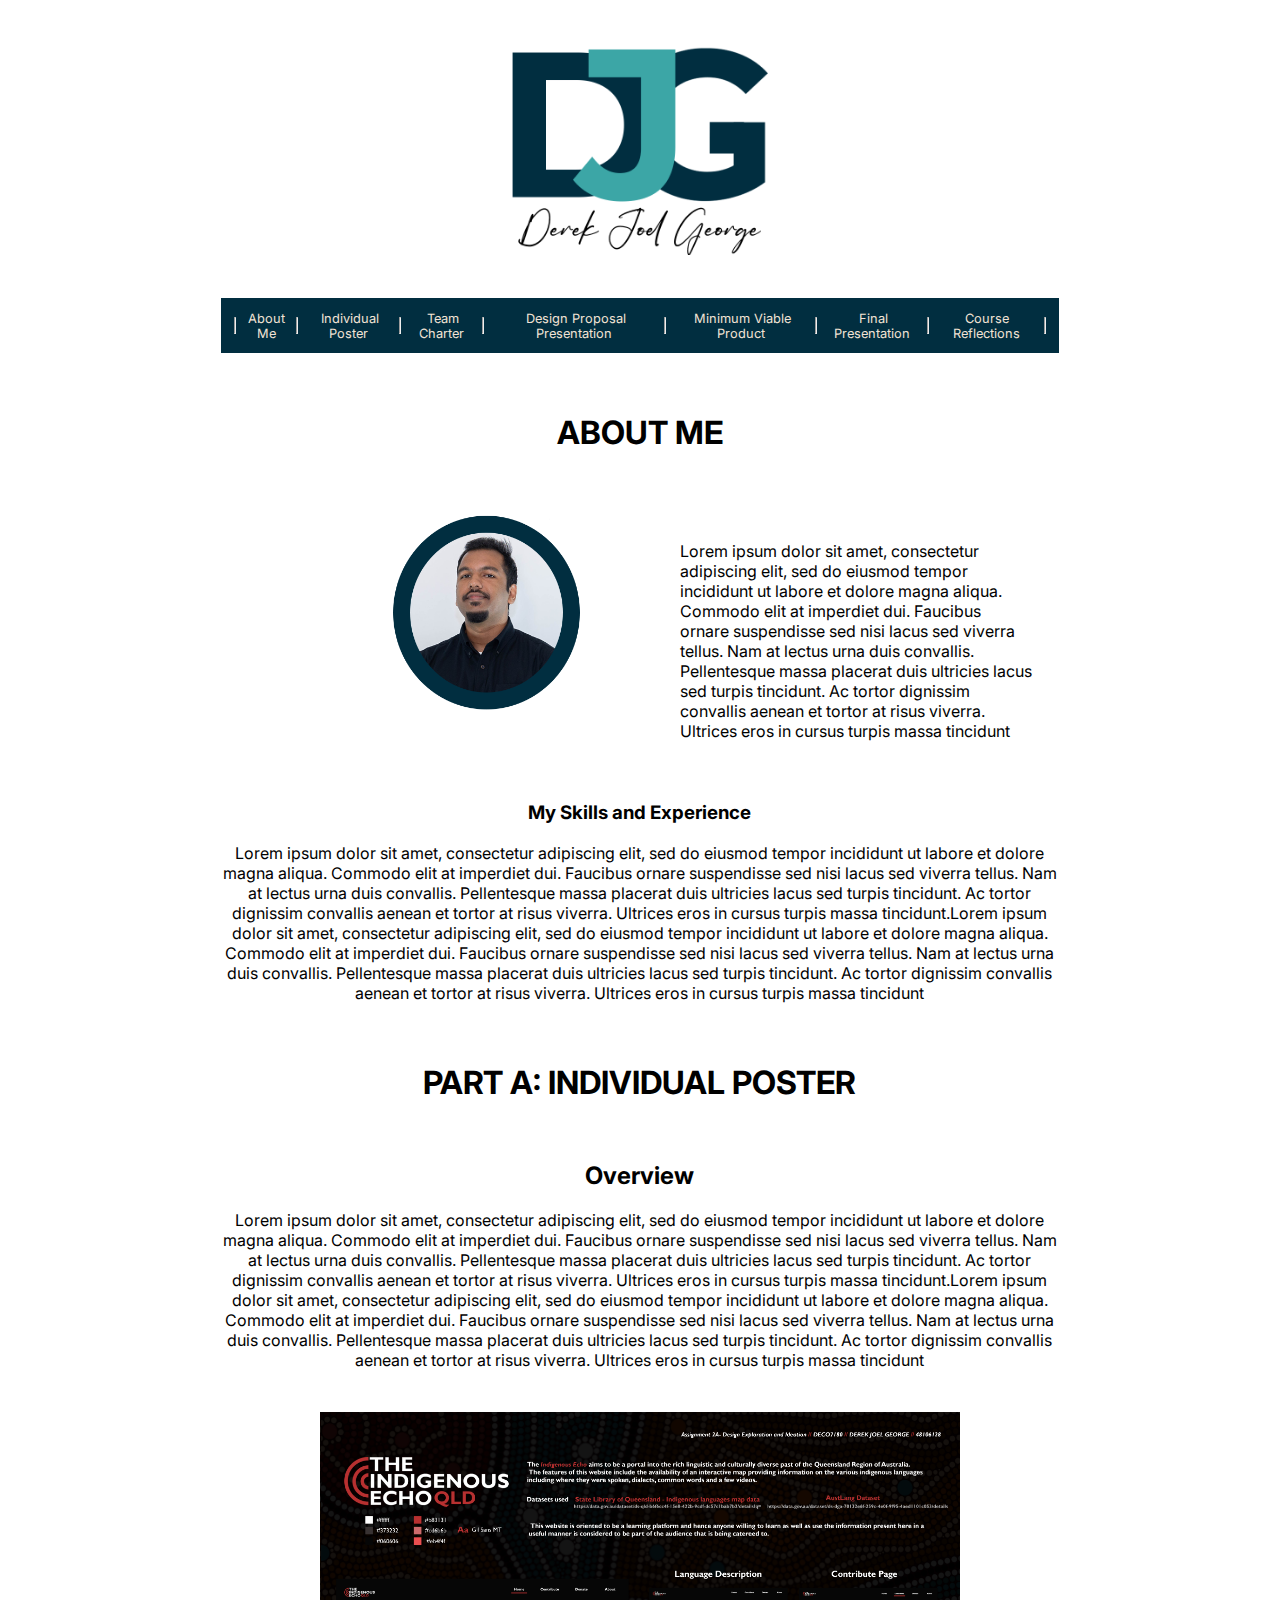
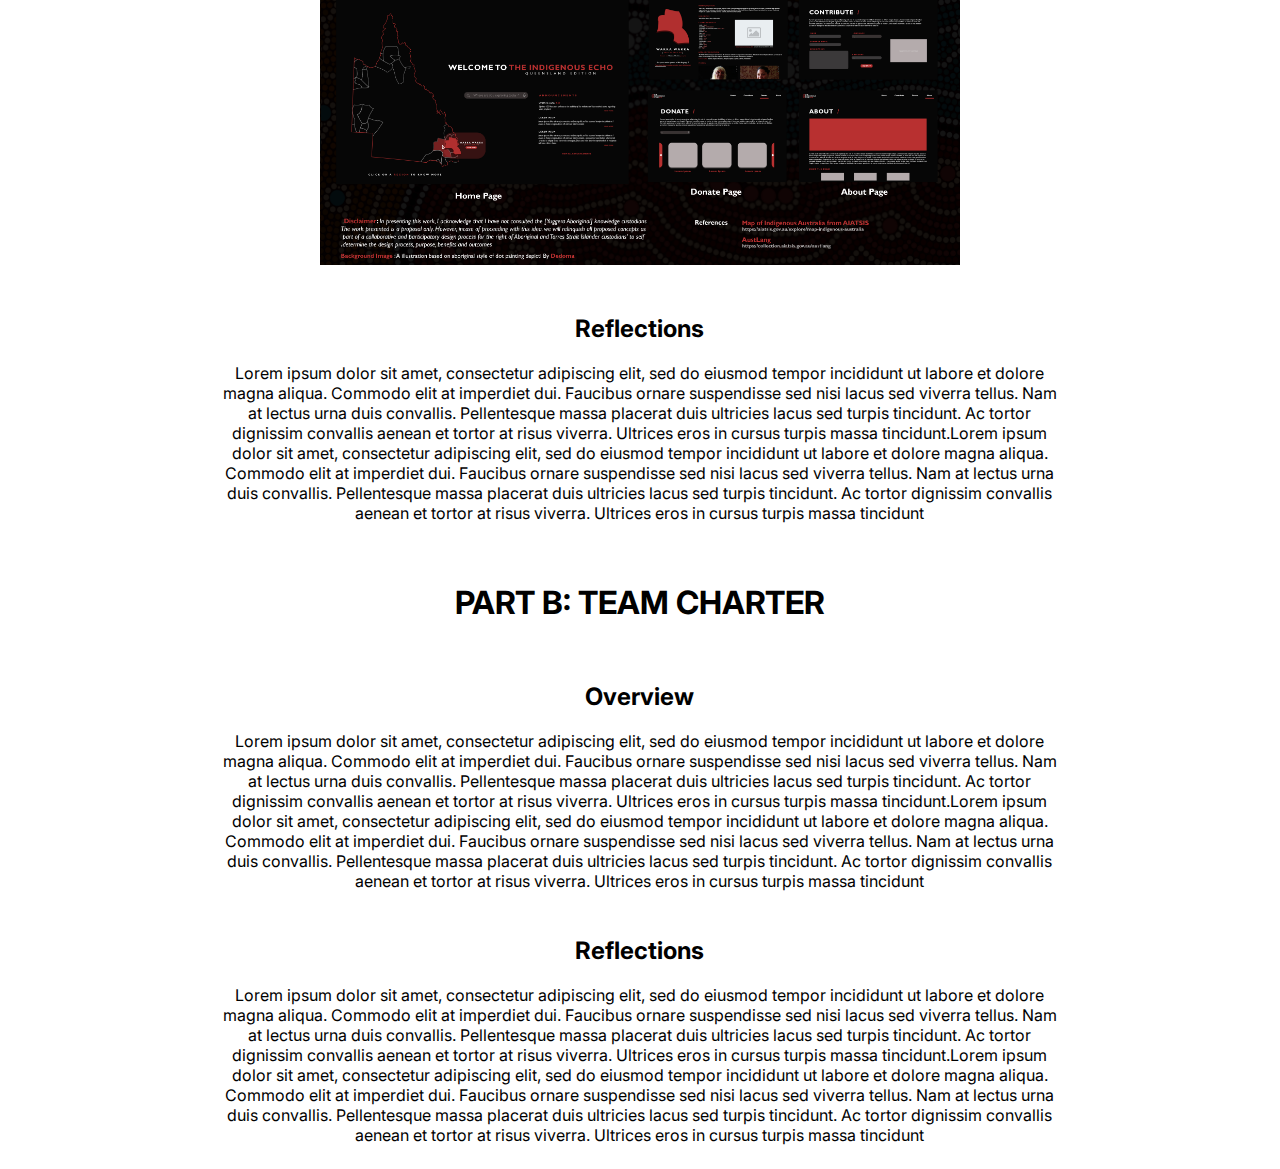
==== index.html @ 72afaadb "C1" ====
<!doctype html>
<html lang="en">
    <head>
      <meta charset="utf-8">
      <meta name="viewport" content="width=device-width, initial-scale=1">
      <title>Derek | Portfolio </title>

      <!-- Google Fonts -->
      <link rel="preconnect" href="https://fonts.googleapis.com">
      <link rel="preconnect" href="https://fonts.gstatic.com" crossorigin>
      <link href="https://fonts.googleapis.com/css2?family=Inter:wght@100;200;300;400;500;700;800;900&display=swap" rel="stylesheet">
      <!-- Linking external CSS file -->
      <link rel="stylesheet" href="index.css">
    <!-- the icon on the title bar -->
      <link rel="icon" type="image/png" href="images/logo.png"/>
    </head>
    <body>
        <div class="grid-row pt3 m0">
            <div class="col-2"></div>
            <div class="col-8 center">
                <img src="images/Logo-name.png" style="width: 20vw;">
                <nav class="pt1">
                    <ul>
                        <hr>
                        <li><a href="#about-me">About Me</a></li>
                        <hr>
                        <li><a href="#individual-poster">Individual Poster</a></li>
                        <hr>
                        <li><a href="#part-b">Team Charter</a></li>
                        <hr>
                        <li><a href="#part-c">Design Proposal Presentation</a></li>
                        <hr>
                        <li><a href="#portfolio">Minimum Viable Product</a></li>
                        <hr>
                        <li><a href="#course-reflection">Final Presentation</a></li>
                        <hr>
                        <li><a href="#portfolio">Course Reflections</a></li>
                        <hr>
                    </ul>
                </nav>

                <section id="about-me">
                    <h1 class="pt3">ABOUT ME</h1>
                    <div class="grid-row pt3 pb2">
                        <div class="col-6"><img src="images/me.png" style="width: 15vw;"></div>
                        <div class="col-6 left pt1">
                            <p>Lorem ipsum dolor sit amet, consectetur adipiscing elit, sed do eiusmod tempor incididunt ut labore et 
                                dolore magna aliqua. Commodo elit at imperdiet dui. Faucibus ornare suspendisse sed nisi lacus sed viverra 
                                tellus. Nam at lectus urna duis convallis. Pellentesque massa placerat duis ultricies lacus sed turpis 
                                tincidunt. Ac tortor dignissim convallis aenean et tortor at risus viverra. Ultrices eros in cursus turpis
                                massa tincidunt
                            </p>   
                        </div>
                    </div>
                    <h3>My Skills and Experience</h3>
                    <p>Lorem ipsum dolor sit amet, consectetur adipiscing elit, sed do eiusmod tempor incididunt ut labore et 
                        dolore magna aliqua. Commodo elit at imperdiet dui. Faucibus ornare suspendisse sed nisi lacus sed viverra 
                        tellus. Nam at lectus urna duis convallis. Pellentesque massa placerat duis ultricies lacus sed turpis 
                        tincidunt. Ac tortor dignissim convallis aenean et tortor at risus viverra. Ultrices eros in cursus turpis
                        massa tincidunt.Lorem ipsum dolor sit amet, consectetur adipiscing elit, sed do eiusmod tempor incididunt ut labore et 
                        dolore magna aliqua. Commodo elit at imperdiet dui. Faucibus ornare suspendisse sed nisi lacus sed viverra 
                        tellus. Nam at lectus urna duis convallis. Pellentesque massa placerat duis ultricies lacus sed turpis 
                        tincidunt. Ac tortor dignissim convallis aenean et tortor at risus viverra. Ultrices eros in cursus turpis
                        massa tincidunt
                    </p>
                </section>

                <section  id="individual-poster" >
                    <h1 class="pt3 pb1">PART A: INDIVIDUAL POSTER</h1>
                    <h2 class="pt2">Overview</h2>
                    <p>Lorem ipsum dolor sit amet, consectetur adipiscing elit, sed do eiusmod tempor incididunt ut labore et 
                        dolore magna aliqua. Commodo elit at imperdiet dui. Faucibus ornare suspendisse sed nisi lacus sed viverra 
                        tellus. Nam at lectus urna duis convallis. Pellentesque massa placerat duis ultricies lacus sed turpis 
                        tincidunt. Ac tortor dignissim convallis aenean et tortor at risus viverra. Ultrices eros in cursus turpis
                        massa tincidunt.Lorem ipsum dolor sit amet, consectetur adipiscing elit, sed do eiusmod tempor incididunt ut labore et 
                        dolore magna aliqua. Commodo elit at imperdiet dui. Faucibus ornare suspendisse sed nisi lacus sed viverra 
                        tellus. Nam at lectus urna duis convallis. Pellentesque massa placerat duis ultricies lacus sed turpis 
                        tincidunt. Ac tortor dignissim convallis aenean et tortor at risus viverra. Ultrices eros in cursus turpis
                        massa tincidunt
                    </p>
                    <img src="images/ie-poster.jpg" style="width: 50vw;" title="My Poster" class="pt2">
                    <h2 class="pt2">Reflections</h2>
                    <p>Lorem ipsum dolor sit amet, consectetur adipiscing elit, sed do eiusmod tempor incididunt ut labore et 
                        dolore magna aliqua. Commodo elit at imperdiet dui. Faucibus ornare suspendisse sed nisi lacus sed viverra 
                        tellus. Nam at lectus urna duis convallis. Pellentesque massa placerat duis ultricies lacus sed turpis 
                        tincidunt. Ac tortor dignissim convallis aenean et tortor at risus viverra. Ultrices eros in cursus turpis
                        massa tincidunt.Lorem ipsum dolor sit amet, consectetur adipiscing elit, sed do eiusmod tempor incididunt ut labore et 
                        dolore magna aliqua. Commodo elit at imperdiet dui. Faucibus ornare suspendisse sed nisi lacus sed viverra 
                        tellus. Nam at lectus urna duis convallis. Pellentesque massa placerat duis ultricies lacus sed turpis 
                        tincidunt. Ac tortor dignissim convallis aenean et tortor at risus viverra. Ultrices eros in cursus turpis
                        massa tincidunt
                    </p>
                </section>

                <section  id="team-charter" >
                    <h1 class="pt3 pb1">PART B: TEAM CHARTER</h1>
                    <h2 class="pt2">Overview</h2>
                    <p>Lorem ipsum dolor sit amet, consectetur adipiscing elit, sed do eiusmod tempor incididunt ut labore et 
                        dolore magna aliqua. Commodo elit at imperdiet dui. Faucibus ornare suspendisse sed nisi lacus sed viverra 
                        tellus. Nam at lectus urna duis convallis. Pellentesque massa placerat duis ultricies lacus sed turpis 
                        tincidunt. Ac tortor dignissim convallis aenean et tortor at risus viverra. Ultrices eros in cursus turpis
                        massa tincidunt.Lorem ipsum dolor sit amet, consectetur adipiscing elit, sed do eiusmod tempor incididunt ut labore et 
                        dolore magna aliqua. Commodo elit at imperdiet dui. Faucibus ornare suspendisse sed nisi lacus sed viverra 
                        tellus. Nam at lectus urna duis convallis. Pellentesque massa placerat duis ultricies lacus sed turpis 
                        tincidunt. Ac tortor dignissim convallis aenean et tortor at risus viverra. Ultrices eros in cursus turpis
                        massa tincidunt
                    </p>
                    <h2 class="pt2">Reflections</h2>
                    <p>Lorem ipsum dolor sit amet, consectetur adipiscing elit, sed do eiusmod tempor incididunt ut labore et 
                        dolore magna aliqua. Commodo elit at imperdiet dui. Faucibus ornare suspendisse sed nisi lacus sed viverra 
                        tellus. Nam at lectus urna duis convallis. Pellentesque massa placerat duis ultricies lacus sed turpis 
                        tincidunt. Ac tortor dignissim convallis aenean et tortor at risus viverra. Ultrices eros in cursus turpis
                        massa tincidunt.Lorem ipsum dolor sit amet, consectetur adipiscing elit, sed do eiusmod tempor incididunt ut labore et 
                        dolore magna aliqua. Commodo elit at imperdiet dui. Faucibus ornare suspendisse sed nisi lacus sed viverra 
                        tellus. Nam at lectus urna duis convallis. Pellentesque massa placerat duis ultricies lacus sed turpis 
                        tincidunt. Ac tortor dignissim convallis aenean et tortor at risus viverra. Ultrices eros in cursus turpis
                        massa tincidunt
                    </p>
                </section>
            </div>

            <div class="col-2"></div>
        </div>
    </body>
</html>
---- index.css ----
:root{
    --b1: #3CA6A6;
    --b2: #026773;
    --b3: #024959;
    --b4: #012E40;
    --offwhite: #F2E3D5; 

}
html,body{
    font-family: 'Inter', sans-serif;
}
.grid-row{
    display: grid;
    grid-template-columns: repeat(12,1fr);
    grid-auto-rows: minmax(5vh,auto);
    gap: 16px;
    margin: 0vh 2vw;
    margin-left: 7vw;
}

/* Width of items in our grid row */

.col-1 { grid-column: span 1;}
.col-2 { grid-column: span 2;}
.col-3{ grid-column: span 3;}
.col-4 { grid-column: span 4;}
.col-5 { grid-column: span 5;}
.col-6 { grid-column: span 6;}
.col-7 { grid-column: span 7;}
.col-8 { grid-column: span 8;}
.col-9 { grid-column: span 9;}
.col-10 { grid-column: span 10;}
.col-11 { grid-column: span 11;}
.col-12 { grid-column: span 12;}

/* Padding Classes */
.p0{ padding: 0;}
.p1{ padding: 1vw;}
.p2{ padding: 2vw;}
.p3{ padding: 3vw;}
.p4{ padding: 4vw;}
.p5{ padding: 5vw;}
.p6{ padding: 6vw;}

.pt0{ padding-top: 0vw;}
.pt1{ padding-top: 1vw;}
.pt2{ padding-top: 2vw;}
.pt3{ padding-top: 3vw;}
.pt4{ padding-top: 4vw;}
.pt5{ padding-top: 5vw;}
.pt6{ padding-top: 6vw;}

.pl1{ padding-left: 1vw;}
.pl2{ padding-left: 2vw;}
.pl3{ padding-left: 3vw;}
.pl4{ padding-left: 4vw;}
.pl5{ padding-left: 5vw;}
.pl6{ padding-left: 6vw;}

.pr1{ padding-right: 1vw;}
.pr2{ padding-right: 2vw;}
.pr3{ padding-right: 3vw;}
.pr4{ padding-right: 4vw;}
.pr5{ padding-right: 5vw;}
.pr6{ padding-right: 6vw;}

.pb1{ padding-bottom: 1vw;}
.pb2{ padding-bottom: 2vw;}
.pb3{ padding-bottom: 3vw;}
.pb4{ padding-bottom: 4vw;}
.pb5{ padding-bottom: 5vw;}
.pb6{ padding-bottom: 6vw;}

/* Margins */

.m0{ margin: 0;}
.m1{ margin: 1vw;}
.m2{ margin: 2vw;}
.m3{ margin: 3vw;}
.m4{ margin: 4vw;}
.m5{ margin: 5vw;}
.m6{ margin: 6vw;}

.mt0{ margin-top: 0vw;}
.mt1{ margin-top: 1vw;}
.mt2{ margin-top: 2vw;}
.mt3{ margin-top: 3vw;}
.mt4{ margin-top: 4vw;}
.mt5{ margin-top: 5vw;}
.mt6{ margin-top: 6vw;}

.ml1{ margin-left: 1vw;}
.ml2{ margin-left: 2vw;}
.ml3{ margin-left: 3vw;}
.ml4{ margin-left: 4vw;}
.ml5{ margin-left: 5vw;}
.ml6{ margin-left: 6vw;}

.mr1{ margin-right: 1vw;}
.mr2{ margin-right: 2vw;}
.mr3{ margin-right: 3vw;}
.mr4{ margin-right: 4vw;}
.mr5{ margin-right: 5vw;}
.mr6{ margin-right: 6vw;}

.mb1{ margin-bottom: 1vw;}
.mb2{ margin-bottom: 2vw;}
.mb3{ margin-bottom: 3vw;}
.mb4{ margin-bottom: 4vw;}
.mb5{ margin-bottom: 5vw;}
.mb6{ margin-bottom: 6vw;}

.center{
    text-align: center;
}
.left{
    text-align: left;
}
.right{
    text-align: right;
}

ul {
    display: flex;
    list-style-type: none;
    margin-top: 2vw;
    padding: 1vw;
    background-color: #012E40;
    font-size: 1vw;
  }

li a{
    text-decoration: none;
    color: var(--offwhite);
    padding-left: 2%;
}

a:hover{
    color: var(--b1);
}
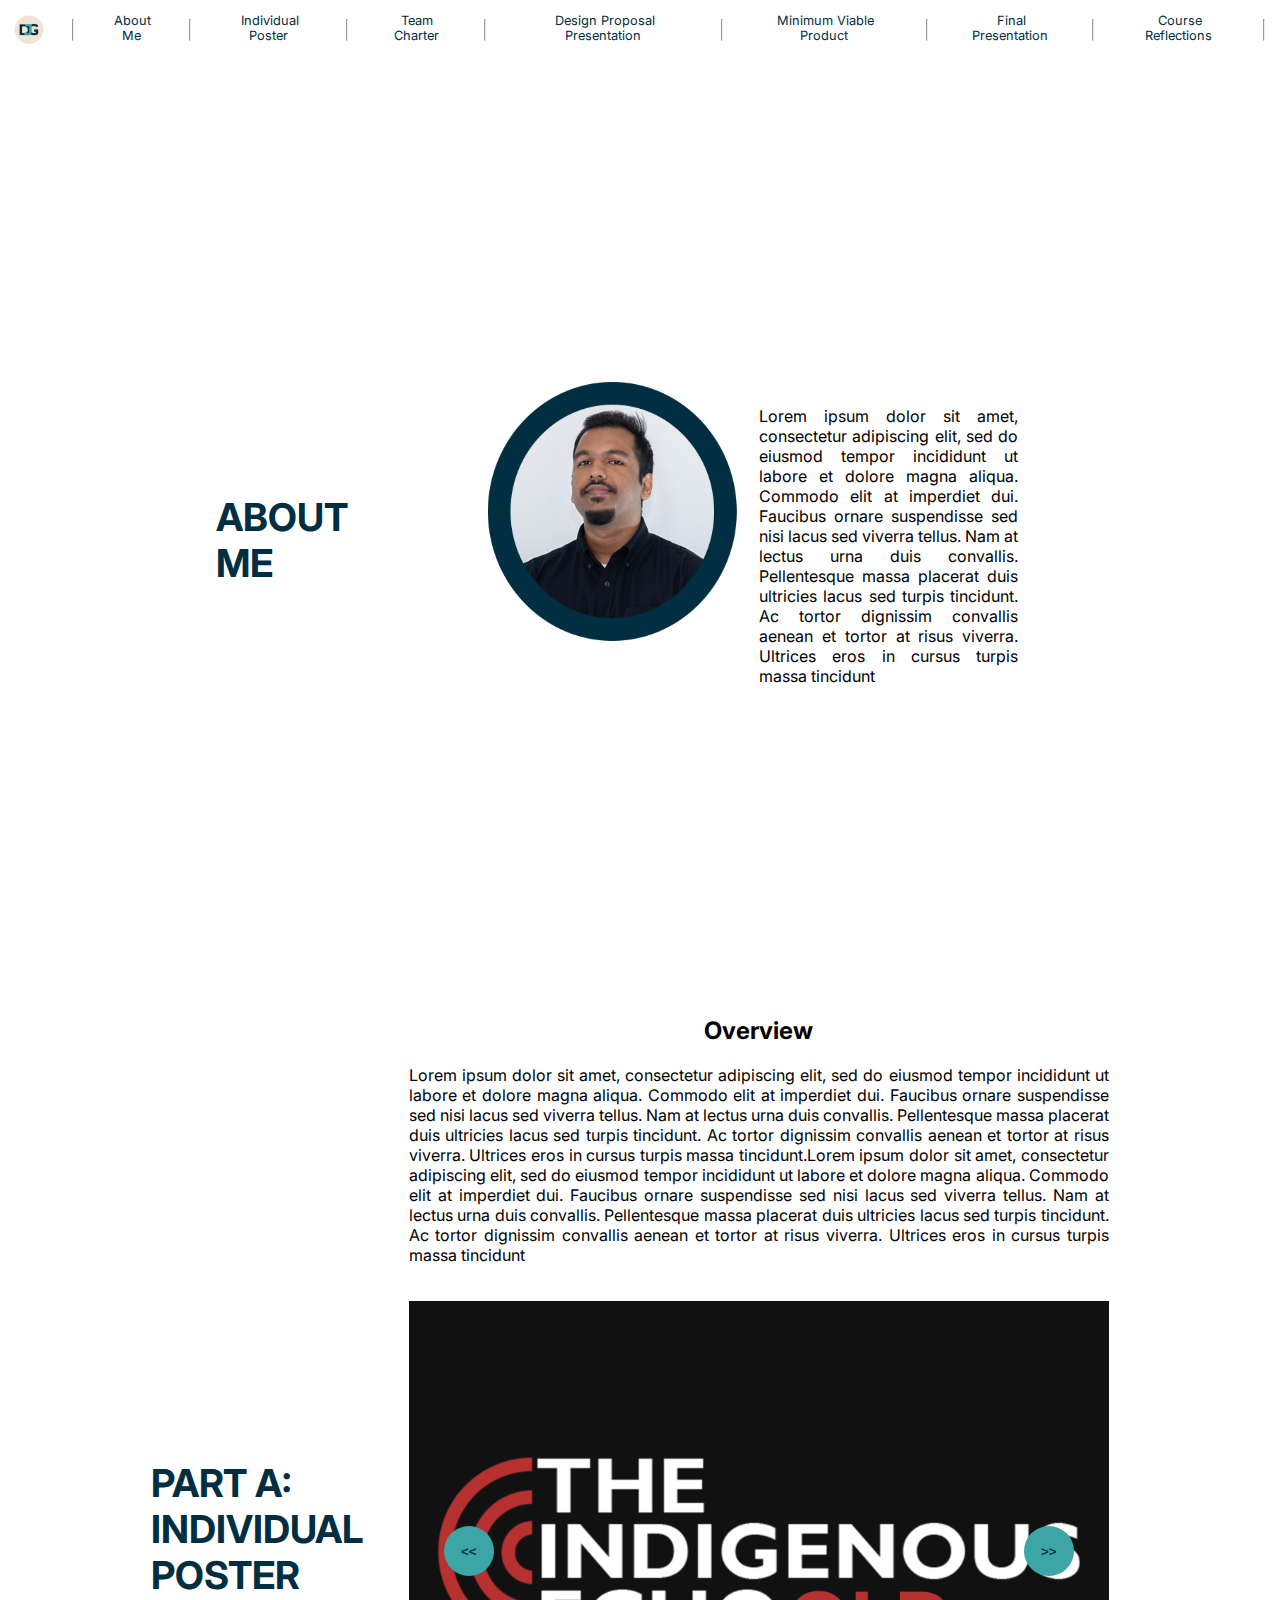
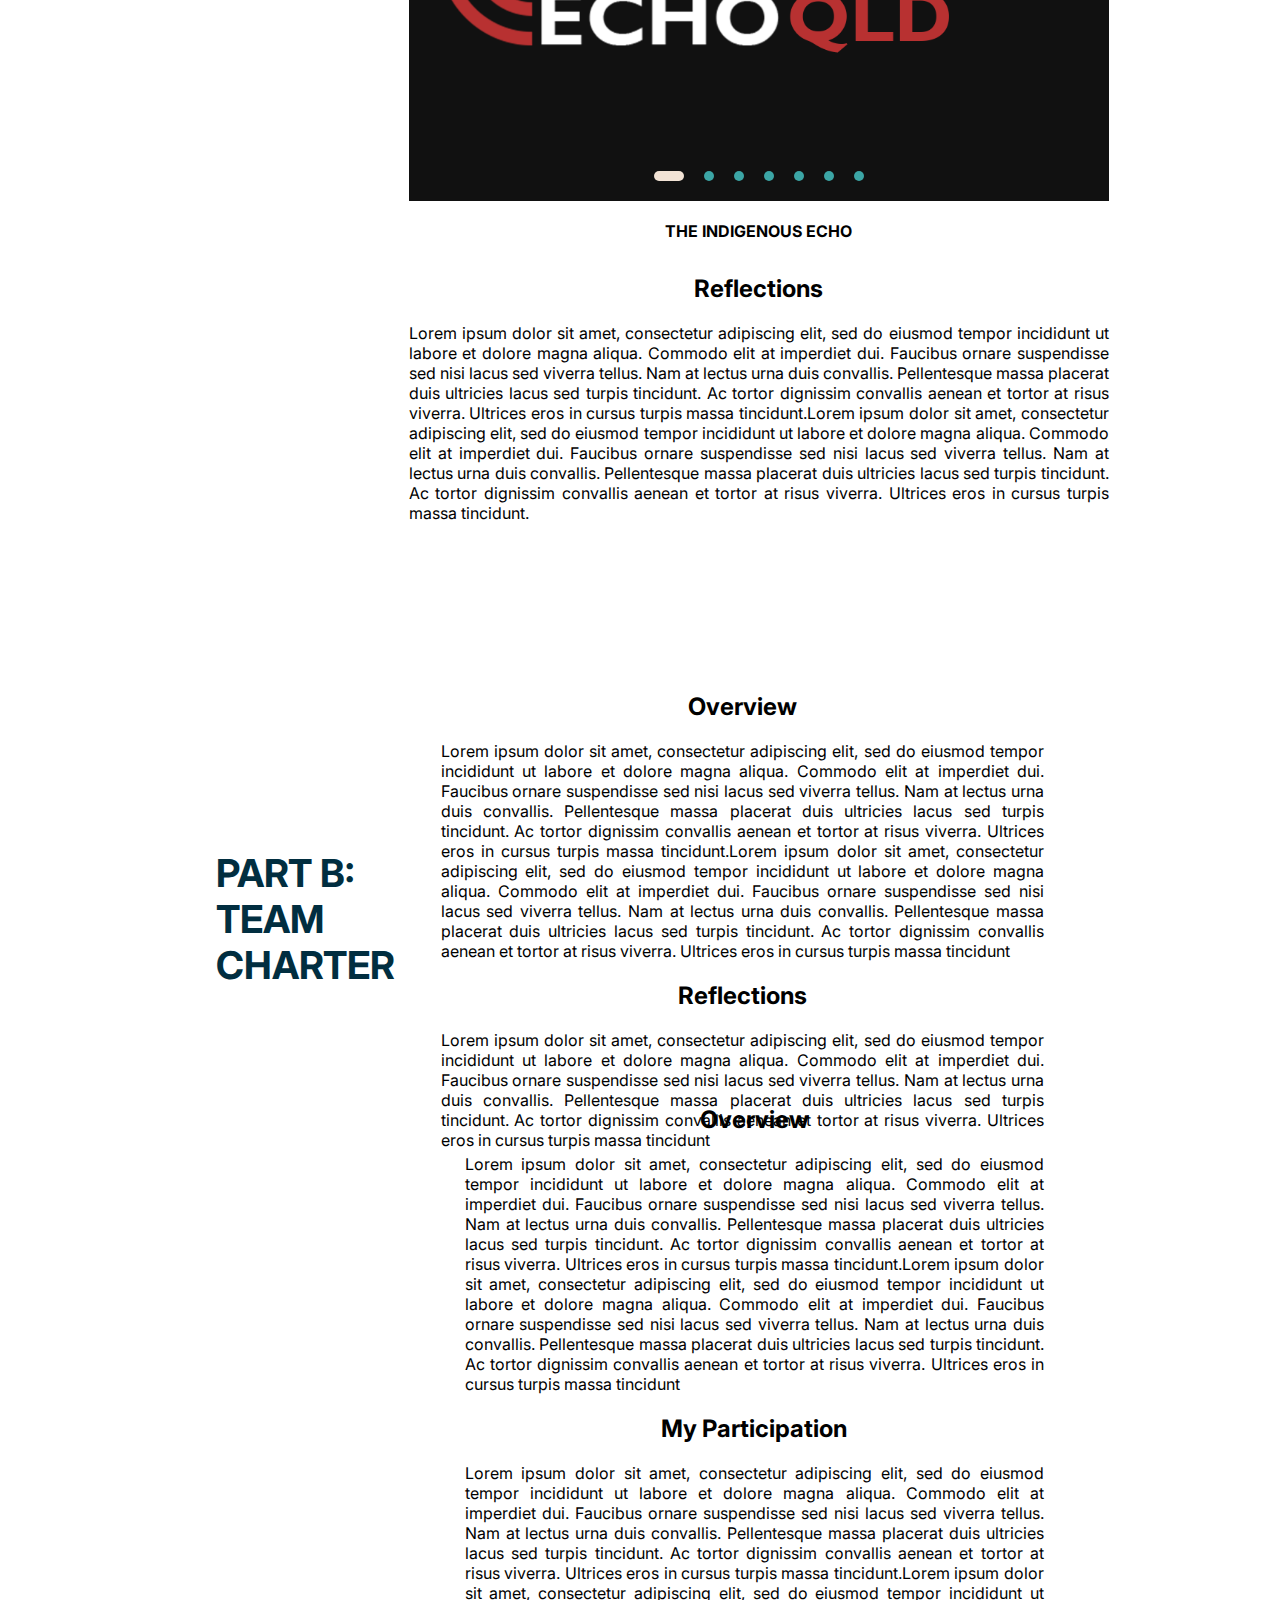
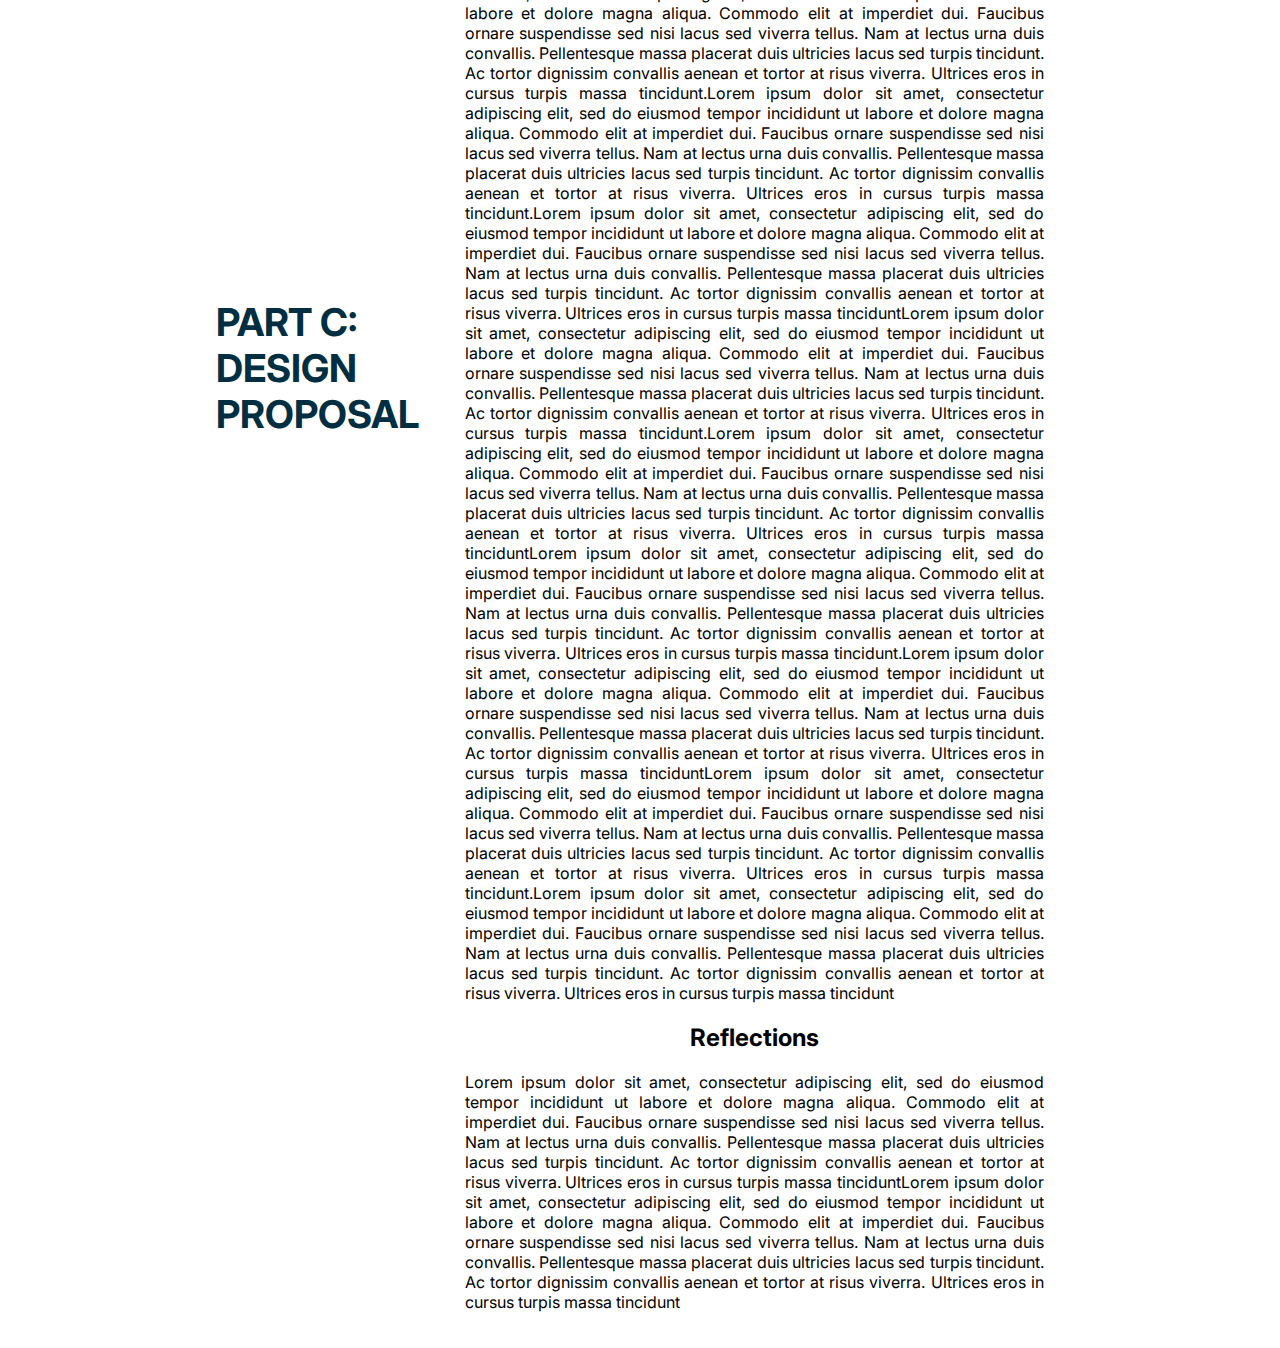
==== commit e2e8acd5: "design layout" ====
--- a/index.html
+++ b/index.html
@@ -11,115 +11,219 @@
       <link href="https://fonts.googleapis.com/css2?family=Inter:wght@100;200;300;400;500;700;800;900&display=swap" rel="stylesheet">
       <!-- Linking external CSS file -->
       <link rel="stylesheet" href="index.css">
+      <link rel="stylesheet" href="slideshow.css">
     <!-- the icon on the title bar -->
       <link rel="icon" type="image/png" href="images/logo.png"/>
     </head>
     <body>
-        <div class="grid-row pt3 m0">
+        <nav class="center">
+            <ul class="navbar">
+                <li><a href="index.html"><img src="images/logo.png" style="width: 2.5vw;" ></a></li>
+                <hr>
+                <li><a href="#about-me">About Me</a></li>
+                <hr>
+                <li><a href="#individual-poster">Individual Poster</a></li>
+                <hr>
+                <li><a href="#team-charter">Team Charter</a></li>
+                <hr>
+                <li><a href="#design-proposal">Design Proposal Presentation</a></li>
+                <hr>
+                <li><a href="#portfolio">Minimum Viable Product</a></li>
+                <hr>
+                <li><a href="#course-reflection">Final Presentation</a></li>
+                <hr>
+                <li><a href="#portfolio">Course Reflections</a></li>
+                <hr>
+            </ul>
+        </nav>
+        <div class="grid-row m0">
             <div class="col-2"></div>
             <div class="col-8 center">
-                <img src="images/Logo-name.png" style="width: 20vw;">
-                <nav class="pt1">
-                    <ul>
-                        <hr>
-                        <li><a href="#about-me">About Me</a></li>
-                        <hr>
-                        <li><a href="#individual-poster">Individual Poster</a></li>
-                        <hr>
-                        <li><a href="#part-b">Team Charter</a></li>
-                        <hr>
-                        <li><a href="#part-c">Design Proposal Presentation</a></li>
-                        <hr>
-                        <li><a href="#portfolio">Minimum Viable Product</a></li>
-                        <hr>
-                        <li><a href="#course-reflection">Final Presentation</a></li>
-                        <hr>
-                        <li><a href="#portfolio">Course Reflections</a></li>
-                        <hr>
-                    </ul>
-                </nav>
+                <section id="about-me" class="container">
+                    <h1 class="left mr2">ABOUT ME</h1>
+                    <div class="centered-content">
+                        <div class="grid-row">
+                            <div class="col-6"><img src="images/me.png" style="width: 20vw;"></div>
+                            <div class="col-6 left pt1">
+                                <p class="justify">Lorem ipsum dolor sit amet, consectetur adipiscing elit, sed do eiusmod tempor incididunt ut labore et 
+                                    dolore magna aliqua. Commodo elit at imperdiet dui. Faucibus ornare suspendisse sed nisi lacus sed viverra 
+                                    tellus. Nam at lectus urna duis convallis. Pellentesque massa placerat duis ultricies lacus sed turpis 
+                                    tincidunt. Ac tortor dignissim convallis aenean et tortor at risus viverra. Ultrices eros in cursus turpis
+                                    massa tincidunt
+                                </p>   
+                            </div>
+                        </div>
+                    </div>
+                </section>
+                <section  class="container">
+                    <h1 class="left mr2">PART A: INDIVIDUAL POSTER</h1>
+                    <div class="centered-content">
+                        <h2 class="pt6" id="individual-poster">Overview</h2>
+                        <p class="justify">Lorem ipsum dolor sit amet, consectetur adipiscing elit, sed do eiusmod tempor incididunt ut labore et 
+                            dolore magna aliqua. Commodo elit at imperdiet dui. Faucibus ornare suspendisse sed nisi lacus sed viverra 
+                            tellus. Nam at lectus urna duis convallis. Pellentesque massa placerat duis ultricies lacus sed turpis 
+                            tincidunt. Ac tortor dignissim convallis aenean et tortor at risus viverra. Ultrices eros in cursus turpis
+                            massa tincidunt.Lorem ipsum dolor sit amet, consectetur adipiscing elit, sed do eiusmod tempor incididunt ut labore et 
+                            dolore magna aliqua. Commodo elit at imperdiet dui. Faucibus ornare suspendisse sed nisi lacus sed viverra 
+                            tellus. Nam at lectus urna duis convallis. Pellentesque massa placerat duis ultricies lacus sed turpis 
+                            tincidunt. Ac tortor dignissim convallis aenean et tortor at risus viverra. Ultrices eros in cursus turpis
+                            massa tincidunt
+                        </p>
+                        <br>
+                        <div class="slider">
+                            <div class="list">
+                                <div class="item">
+                                    <img src="images/TIE Logo.png" alt="">
+                                </div>
+                                <div class="item">
+                                    <img src="images/ie-poster.jpg" alt="">
+                                </div>
+                                <div class="item">
+                                    <img src="images/Mockup1.png" alt="">
+                                </div>
+                                <div class="item">
+                                    <img src="images/Mockup2.png" alt="">
+                                </div>
+                                <div class="item">
+                                    <img src="images/Mockup3.png" alt="">
+                                </div>
+                                <div class="item">
+                                    <img src="images/Mockup4.png" alt="">
+                                </div>
+                                <div class="item">
+                                    <img src="images/Mockup5.png" alt="">
+                                </div>
+                            </div>
+                            <div class="buttons">
+                                <button id="prev"><<</button>
+                                <button id="next">>></button>
+                            </div>
+                            <ul class="dots">
+                                <li class="active"></li>
+                                <li></li>
+                                <li></li>
+                                <li></li>
+                                <li></li>
+                                <li></li>
+                                <li></li>
+                            </ul>
+                        </div>
+                        <br>
+                        <b>THE INDIGENOUS ECHO</b>
+                        
+                        
+                        <h2 class="pt1">Reflections</h2>
+                        <p class="justify">Lorem ipsum dolor sit amet, consectetur adipiscing elit, sed do eiusmod tempor incididunt ut labore et 
+                            dolore magna aliqua. Commodo elit at imperdiet dui. Faucibus ornare suspendisse sed nisi lacus sed viverra 
+                            tellus. Nam at lectus urna duis convallis. Pellentesque massa placerat duis ultricies lacus sed turpis 
+                            tincidunt. Ac tortor dignissim convallis aenean et tortor at risus viverra. Ultrices eros in cursus turpis
+                            massa tincidunt.Lorem ipsum dolor sit amet, consectetur adipiscing elit, sed do eiusmod tempor incididunt ut labore et 
+                            dolore magna aliqua. Commodo elit at imperdiet dui. Faucibus ornare suspendisse sed nisi lacus sed viverra 
+                            tellus. Nam at lectus urna duis convallis. Pellentesque massa placerat duis ultricies lacus sed turpis 
+                            tincidunt. Ac tortor dignissim convallis aenean et tortor at risus viverra. Ultrices eros in cursus turpis
+                            massa tincidunt.
+                        </p>
+                    </div>
+                </section>
 
-                <section id="about-me">
-                    <h1 class="pt3">ABOUT ME</h1>
-                    <div class="grid-row pt3 pb2">
-                        <div class="col-6"><img src="images/me.png" style="width: 15vw;"></div>
-                        <div class="col-6 left pt1">
-                            <p>Lorem ipsum dolor sit amet, consectetur adipiscing elit, sed do eiusmod tempor incididunt ut labore et 
-                                dolore magna aliqua. Commodo elit at imperdiet dui. Faucibus ornare suspendisse sed nisi lacus sed viverra 
-                                tellus. Nam at lectus urna duis convallis. Pellentesque massa placerat duis ultricies lacus sed turpis 
-                                tincidunt. Ac tortor dignissim convallis aenean et tortor at risus viverra. Ultrices eros in cursus turpis
-                                massa tincidunt
-                            </p>   
-                        </div>
-                    </div>
-                    <h3>My Skills and Experience</h3>
-                    <p>Lorem ipsum dolor sit amet, consectetur adipiscing elit, sed do eiusmod tempor incididunt ut labore et 
-                        dolore magna aliqua. Commodo elit at imperdiet dui. Faucibus ornare suspendisse sed nisi lacus sed viverra 
-                        tellus. Nam at lectus urna duis convallis. Pellentesque massa placerat duis ultricies lacus sed turpis 
-                        tincidunt. Ac tortor dignissim convallis aenean et tortor at risus viverra. Ultrices eros in cursus turpis
-                        massa tincidunt.Lorem ipsum dolor sit amet, consectetur adipiscing elit, sed do eiusmod tempor incididunt ut labore et 
-                        dolore magna aliqua. Commodo elit at imperdiet dui. Faucibus ornare suspendisse sed nisi lacus sed viverra 
-                        tellus. Nam at lectus urna duis convallis. Pellentesque massa placerat duis ultricies lacus sed turpis 
-                        tincidunt. Ac tortor dignissim convallis aenean et tortor at risus viverra. Ultrices eros in cursus turpis
-                        massa tincidunt
-                    </p>
-                </section>
-
-                <section  id="individual-poster" >
-                    <h1 class="pt3 pb1">PART A: INDIVIDUAL POSTER</h1>
-                    <h2 class="pt2">Overview</h2>
-                    <p>Lorem ipsum dolor sit amet, consectetur adipiscing elit, sed do eiusmod tempor incididunt ut labore et 
-                        dolore magna aliqua. Commodo elit at imperdiet dui. Faucibus ornare suspendisse sed nisi lacus sed viverra 
-                        tellus. Nam at lectus urna duis convallis. Pellentesque massa placerat duis ultricies lacus sed turpis 
-                        tincidunt. Ac tortor dignissim convallis aenean et tortor at risus viverra. Ultrices eros in cursus turpis
-                        massa tincidunt.Lorem ipsum dolor sit amet, consectetur adipiscing elit, sed do eiusmod tempor incididunt ut labore et 
-                        dolore magna aliqua. Commodo elit at imperdiet dui. Faucibus ornare suspendisse sed nisi lacus sed viverra 
-                        tellus. Nam at lectus urna duis convallis. Pellentesque massa placerat duis ultricies lacus sed turpis 
-                        tincidunt. Ac tortor dignissim convallis aenean et tortor at risus viverra. Ultrices eros in cursus turpis
-                        massa tincidunt
-                    </p>
-                    <img src="images/ie-poster.jpg" style="width: 50vw;" title="My Poster" class="pt2">
-                    <h2 class="pt2">Reflections</h2>
-                    <p>Lorem ipsum dolor sit amet, consectetur adipiscing elit, sed do eiusmod tempor incididunt ut labore et 
-                        dolore magna aliqua. Commodo elit at imperdiet dui. Faucibus ornare suspendisse sed nisi lacus sed viverra 
-                        tellus. Nam at lectus urna duis convallis. Pellentesque massa placerat duis ultricies lacus sed turpis 
-                        tincidunt. Ac tortor dignissim convallis aenean et tortor at risus viverra. Ultrices eros in cursus turpis
-                        massa tincidunt.Lorem ipsum dolor sit amet, consectetur adipiscing elit, sed do eiusmod tempor incididunt ut labore et 
-                        dolore magna aliqua. Commodo elit at imperdiet dui. Faucibus ornare suspendisse sed nisi lacus sed viverra 
-                        tellus. Nam at lectus urna duis convallis. Pellentesque massa placerat duis ultricies lacus sed turpis 
-                        tincidunt. Ac tortor dignissim convallis aenean et tortor at risus viverra. Ultrices eros in cursus turpis
-                        massa tincidunt
-                    </p>
-                </section>
-
-                <section  id="team-charter" >
-                    <h1 class="pt3 pb1">PART B: TEAM CHARTER</h1>
-                    <h2 class="pt2">Overview</h2>
-                    <p>Lorem ipsum dolor sit amet, consectetur adipiscing elit, sed do eiusmod tempor incididunt ut labore et 
-                        dolore magna aliqua. Commodo elit at imperdiet dui. Faucibus ornare suspendisse sed nisi lacus sed viverra 
-                        tellus. Nam at lectus urna duis convallis. Pellentesque massa placerat duis ultricies lacus sed turpis 
-                        tincidunt. Ac tortor dignissim convallis aenean et tortor at risus viverra. Ultrices eros in cursus turpis
-                        massa tincidunt.Lorem ipsum dolor sit amet, consectetur adipiscing elit, sed do eiusmod tempor incididunt ut labore et 
-                        dolore magna aliqua. Commodo elit at imperdiet dui. Faucibus ornare suspendisse sed nisi lacus sed viverra 
-                        tellus. Nam at lectus urna duis convallis. Pellentesque massa placerat duis ultricies lacus sed turpis 
-                        tincidunt. Ac tortor dignissim convallis aenean et tortor at risus viverra. Ultrices eros in cursus turpis
-                        massa tincidunt
-                    </p>
-                    <h2 class="pt2">Reflections</h2>
-                    <p>Lorem ipsum dolor sit amet, consectetur adipiscing elit, sed do eiusmod tempor incididunt ut labore et 
-                        dolore magna aliqua. Commodo elit at imperdiet dui. Faucibus ornare suspendisse sed nisi lacus sed viverra 
-                        tellus. Nam at lectus urna duis convallis. Pellentesque massa placerat duis ultricies lacus sed turpis 
-                        tincidunt. Ac tortor dignissim convallis aenean et tortor at risus viverra. Ultrices eros in cursus turpis
-                        massa tincidunt.Lorem ipsum dolor sit amet, consectetur adipiscing elit, sed do eiusmod tempor incididunt ut labore et 
-                        dolore magna aliqua. Commodo elit at imperdiet dui. Faucibus ornare suspendisse sed nisi lacus sed viverra 
-                        tellus. Nam at lectus urna duis convallis. Pellentesque massa placerat duis ultricies lacus sed turpis 
-                        tincidunt. Ac tortor dignissim convallis aenean et tortor at risus viverra. Ultrices eros in cursus turpis
-                        massa tincidunt
-                    </p>
+                <section id="team-charter" class="container">
+                    <h1 class="left mr2">PART B: TEAM CHARTER</h1>
+                    <div class="centered-content">
+                        <h2>Overview</h2>
+                        <p class="justify">Lorem ipsum dolor sit amet, consectetur adipiscing elit, sed do eiusmod tempor incididunt ut labore et 
+                            dolore magna aliqua. Commodo elit at imperdiet dui. Faucibus ornare suspendisse sed nisi lacus sed viverra 
+                            tellus. Nam at lectus urna duis convallis. Pellentesque massa placerat duis ultricies lacus sed turpis 
+                            tincidunt. Ac tortor dignissim convallis aenean et tortor at risus viverra. Ultrices eros in cursus turpis
+                            massa tincidunt.Lorem ipsum dolor sit amet, consectetur adipiscing elit, sed do eiusmod tempor incididunt ut labore et 
+                            dolore magna aliqua. Commodo elit at imperdiet dui. Faucibus ornare suspendisse sed nisi lacus sed viverra 
+                            tellus. Nam at lectus urna duis convallis. Pellentesque massa placerat duis ultricies lacus sed turpis 
+                            tincidunt. Ac tortor dignissim convallis aenean et tortor at risus viverra. Ultrices eros in cursus turpis
+                            massa tincidunt
+                        </p>
+                        <h2>Reflections</h2>
+                        <p class="justify">Lorem ipsum dolor sit amet, consectetur adipiscing elit, sed do eiusmod tempor incididunt ut labore et 
+                            dolore magna aliqua. Commodo elit at imperdiet dui. Faucibus ornare suspendisse sed nisi lacus sed viverra 
+                            tellus. Nam at lectus urna duis convallis. Pellentesque massa placerat duis ultricies lacus sed turpis 
+                            tincidunt. Ac tortor dignissim convallis aenean et tortor at risus viverra. Ultrices eros in cursus turpis
+                            massa tincidunt
+                        </p>       
+                    </div>
+                </section>
+                <br><br><br>
+                <section class="container">
+                    <h1 class="left mr2">PART C: DESIGN PROPOSAL</h1>
+                    <div class="centered-content">
+                        <h2 id="design-proposal" class="pt6">Overview</h2>
+                        <p class="justify">Lorem ipsum dolor sit amet, consectetur adipiscing elit, sed do eiusmod tempor incididunt ut labore et 
+                            dolore magna aliqua. Commodo elit at imperdiet dui. Faucibus ornare suspendisse sed nisi lacus sed viverra 
+                            tellus. Nam at lectus urna duis convallis. Pellentesque massa placerat duis ultricies lacus sed turpis 
+                            tincidunt. Ac tortor dignissim convallis aenean et tortor at risus viverra. Ultrices eros in cursus turpis
+                            massa tincidunt.Lorem ipsum dolor sit amet, consectetur adipiscing elit, sed do eiusmod tempor incididunt ut labore et 
+                            dolore magna aliqua. Commodo elit at imperdiet dui. Faucibus ornare suspendisse sed nisi lacus sed viverra 
+                            tellus. Nam at lectus urna duis convallis. Pellentesque massa placerat duis ultricies lacus sed turpis 
+                            tincidunt. Ac tortor dignissim convallis aenean et tortor at risus viverra. Ultrices eros in cursus turpis
+                            massa tincidunt
+                        </p>
+                        <h2>My Participation</h2>
+                        <p class="justify">Lorem ipsum dolor sit amet, consectetur adipiscing elit, sed do eiusmod tempor incididunt ut labore et 
+                            dolore magna aliqua. Commodo elit at imperdiet dui. Faucibus ornare suspendisse sed nisi lacus sed viverra 
+                            tellus. Nam at lectus urna duis convallis. Pellentesque massa placerat duis ultricies lacus sed turpis 
+                            tincidunt. Ac tortor dignissim convallis aenean et tortor at risus viverra. Ultrices eros in cursus turpis
+                            massa tincidunt.Lorem ipsum dolor sit amet, consectetur adipiscing elit, sed do eiusmod tempor incididunt ut labore et 
+                            dolore magna aliqua. Commodo elit at imperdiet dui. Faucibus ornare suspendisse sed nisi lacus sed viverra 
+                            tellus. Nam at lectus urna duis convallis. Pellentesque massa placerat duis ultricies lacus sed turpis 
+                            tincidunt. Ac tortor dignissim convallis aenean et tortor at risus viverra. Ultrices eros in cursus turpis
+                            massa tincidunt.Lorem ipsum dolor sit amet, consectetur adipiscing elit, sed do eiusmod tempor incididunt ut labore et 
+                            dolore magna aliqua. Commodo elit at imperdiet dui. Faucibus ornare suspendisse sed nisi lacus sed viverra 
+                            tellus. Nam at lectus urna duis convallis. Pellentesque massa placerat duis ultricies lacus sed turpis 
+                            tincidunt. Ac tortor dignissim convallis aenean et tortor at risus viverra. Ultrices eros in cursus turpis
+                            massa tincidunt.Lorem ipsum dolor sit amet, consectetur adipiscing elit, sed do eiusmod tempor incididunt ut labore et 
+                            dolore magna aliqua. Commodo elit at imperdiet dui. Faucibus ornare suspendisse sed nisi lacus sed viverra 
+                            tellus. Nam at lectus urna duis convallis. Pellentesque massa placerat duis ultricies lacus sed turpis 
+                            tincidunt. Ac tortor dignissim convallis aenean et tortor at risus viverra. Ultrices eros in cursus turpis
+                            massa tinciduntLorem ipsum dolor sit amet, consectetur adipiscing elit, sed do eiusmod tempor incididunt ut labore et 
+                            dolore magna aliqua. Commodo elit at imperdiet dui. Faucibus ornare suspendisse sed nisi lacus sed viverra 
+                            tellus. Nam at lectus urna duis convallis. Pellentesque massa placerat duis ultricies lacus sed turpis 
+                            tincidunt. Ac tortor dignissim convallis aenean et tortor at risus viverra. Ultrices eros in cursus turpis
+                            massa tincidunt.Lorem ipsum dolor sit amet, consectetur adipiscing elit, sed do eiusmod tempor incididunt ut labore et 
+                            dolore magna aliqua. Commodo elit at imperdiet dui. Faucibus ornare suspendisse sed nisi lacus sed viverra 
+                            tellus. Nam at lectus urna duis convallis. Pellentesque massa placerat duis ultricies lacus sed turpis 
+                            tincidunt. Ac tortor dignissim convallis aenean et tortor at risus viverra. Ultrices eros in cursus turpis
+                            massa tinciduntLorem ipsum dolor sit amet, consectetur adipiscing elit, sed do eiusmod tempor incididunt ut labore et 
+                            dolore magna aliqua. Commodo elit at imperdiet dui. Faucibus ornare suspendisse sed nisi lacus sed viverra 
+                            tellus. Nam at lectus urna duis convallis. Pellentesque massa placerat duis ultricies lacus sed turpis 
+                            tincidunt. Ac tortor dignissim convallis aenean et tortor at risus viverra. Ultrices eros in cursus turpis
+                            massa tincidunt.Lorem ipsum dolor sit amet, consectetur adipiscing elit, sed do eiusmod tempor incididunt ut labore et 
+                            dolore magna aliqua. Commodo elit at imperdiet dui. Faucibus ornare suspendisse sed nisi lacus sed viverra 
+                            tellus. Nam at lectus urna duis convallis. Pellentesque massa placerat duis ultricies lacus sed turpis 
+                            tincidunt. Ac tortor dignissim convallis aenean et tortor at risus viverra. Ultrices eros in cursus turpis
+                            massa tinciduntLorem ipsum dolor sit amet, consectetur adipiscing elit, sed do eiusmod tempor incididunt ut labore et 
+                            dolore magna aliqua. Commodo elit at imperdiet dui. Faucibus ornare suspendisse sed nisi lacus sed viverra 
+                            tellus. Nam at lectus urna duis convallis. Pellentesque massa placerat duis ultricies lacus sed turpis 
+                            tincidunt. Ac tortor dignissim convallis aenean et tortor at risus viverra. Ultrices eros in cursus turpis
+                            massa tincidunt.Lorem ipsum dolor sit amet, consectetur adipiscing elit, sed do eiusmod tempor incididunt ut labore et 
+                            dolore magna aliqua. Commodo elit at imperdiet dui. Faucibus ornare suspendisse sed nisi lacus sed viverra 
+                            tellus. Nam at lectus urna duis convallis. Pellentesque massa placerat duis ultricies lacus sed turpis 
+                            tincidunt. Ac tortor dignissim convallis aenean et tortor at risus viverra. Ultrices eros in cursus turpis
+                            massa tincidunt
+                        </p>
+                        <h2>Reflections</h2>
+                        <p class="justify">Lorem ipsum dolor sit amet, consectetur adipiscing elit, sed do eiusmod tempor incididunt ut labore et 
+                            dolore magna aliqua. Commodo elit at imperdiet dui. Faucibus ornare suspendisse sed nisi lacus sed viverra 
+                            tellus. Nam at lectus urna duis convallis. Pellentesque massa placerat duis ultricies lacus sed turpis 
+                            tincidunt. Ac tortor dignissim convallis aenean et tortor at risus viverra. Ultrices eros in cursus turpis
+                            massa tinciduntLorem ipsum dolor sit amet, consectetur adipiscing elit, sed do eiusmod tempor incididunt ut labore et 
+                            dolore magna aliqua. Commodo elit at imperdiet dui. Faucibus ornare suspendisse sed nisi lacus sed viverra 
+                            tellus. Nam at lectus urna duis convallis. Pellentesque massa placerat duis ultricies lacus sed turpis 
+                            tincidunt. Ac tortor dignissim convallis aenean et tortor at risus viverra. Ultrices eros in cursus turpis
+                            massa tincidunt
+                        </p>       
+                    </div>
                 </section>
             </div>
 
             <div class="col-2"></div>
         </div>
+        <script src="index.js"></script>
     </body>
 </html>--- a/index.css
+++ b/index.css
@@ -8,6 +8,8 @@
 }
 html,body{
     font-family: 'Inter', sans-serif;
+    margin: 0;
+    padding: 0;
 }
 .grid-row{
     display: grid;
@@ -120,21 +122,52 @@
     text-align: right;
 }
 
-ul {
-    display: flex;
+.justify{
+    text-align: justify;
+}
+
+.navbar{
+    display:flex;
+    position: fixed;
+    width: 100%;
     list-style-type: none;
-    margin-top: 2vw;
+    margin-top: 0%;
     padding: 1vw;
-    background-color: #012E40;
+    border: none;
+    background-color: white;
     font-size: 1vw;
   }
 
 li a{
     text-decoration: none;
-    color: var(--offwhite);
+    color: var(--b4);
     padding-left: 2%;
 }
 
 a:hover{
     color: var(--b1);
+}
+
+section{
+    width: 100%;
+    height: 100vh;
+    margin-top: 7vw;
+}
+
+.container {
+    display: flex;
+    justify-content: center;
+    align-items: center;
+    height: 100vh;
+    /* margin: 0; */
+  }
+
+.centered-content {
+    text-align: center;
+    padding: 20px;
+}
+
+h1{
+    font-size: 3vw;
+    color: var(--b4);
 }--- a/slideshow.css
+++ b/slideshow.css
@@ -0,0 +1,79 @@
+:root{
+    --b1: #3CA6A6;
+    --b2: #026773;
+    --b3: #024959;
+    --b4: #012E40;
+    --offwhite: #F2E3D5; 
+
+}
+
+.slider{
+    width: 700px;
+    max-width: 100vw;
+    height: 500px;
+    margin: auto;
+    position: relative;
+    overflow: hidden;
+}
+.slider .list{
+    position: absolute;
+    width: max-content;
+    height: 100%;
+    left: 0;
+    top: 0;
+    display: flex;
+    transition: 1s;
+}
+.slider .list img{
+    width: 700px;
+    /* max-width: 100vw; */
+    height: 500px;
+    object-fit: cover;
+}
+.slider .buttons{
+    position: absolute;
+    top: 45%;
+    left: 5%;
+    width: 90%;
+    display: flex;
+    justify-content: space-between;
+}
+.slider .buttons button{
+    width: 50px;
+    height: 50px;
+    border-radius: 50%;
+    background-color: var(--b1);
+    color: var(--b4);
+    border: none;
+    /* font-family: monospace; */
+    font-weight: bold;
+}
+.slider .dots{
+    position: absolute;
+    bottom: 10px;
+    left: 0;
+    color: var(--b1);
+    width: 100%;
+    margin: 0;
+    padding: 0;
+    display: flex;
+    justify-content: center;
+}
+.slider .dots li{
+    list-style: none;
+    width: 10px;
+    height: 10px;
+    background-color: var(--b1);
+    margin: 10px;
+    border-radius: 20px;
+    transition: 0.5s;
+}
+.slider .dots li.active{
+    width: 30px;
+    background-color: var(--offwhite);
+}
+@media screen and (max-width: 768px){
+    .slider{
+        height: 400px;
+    }
+}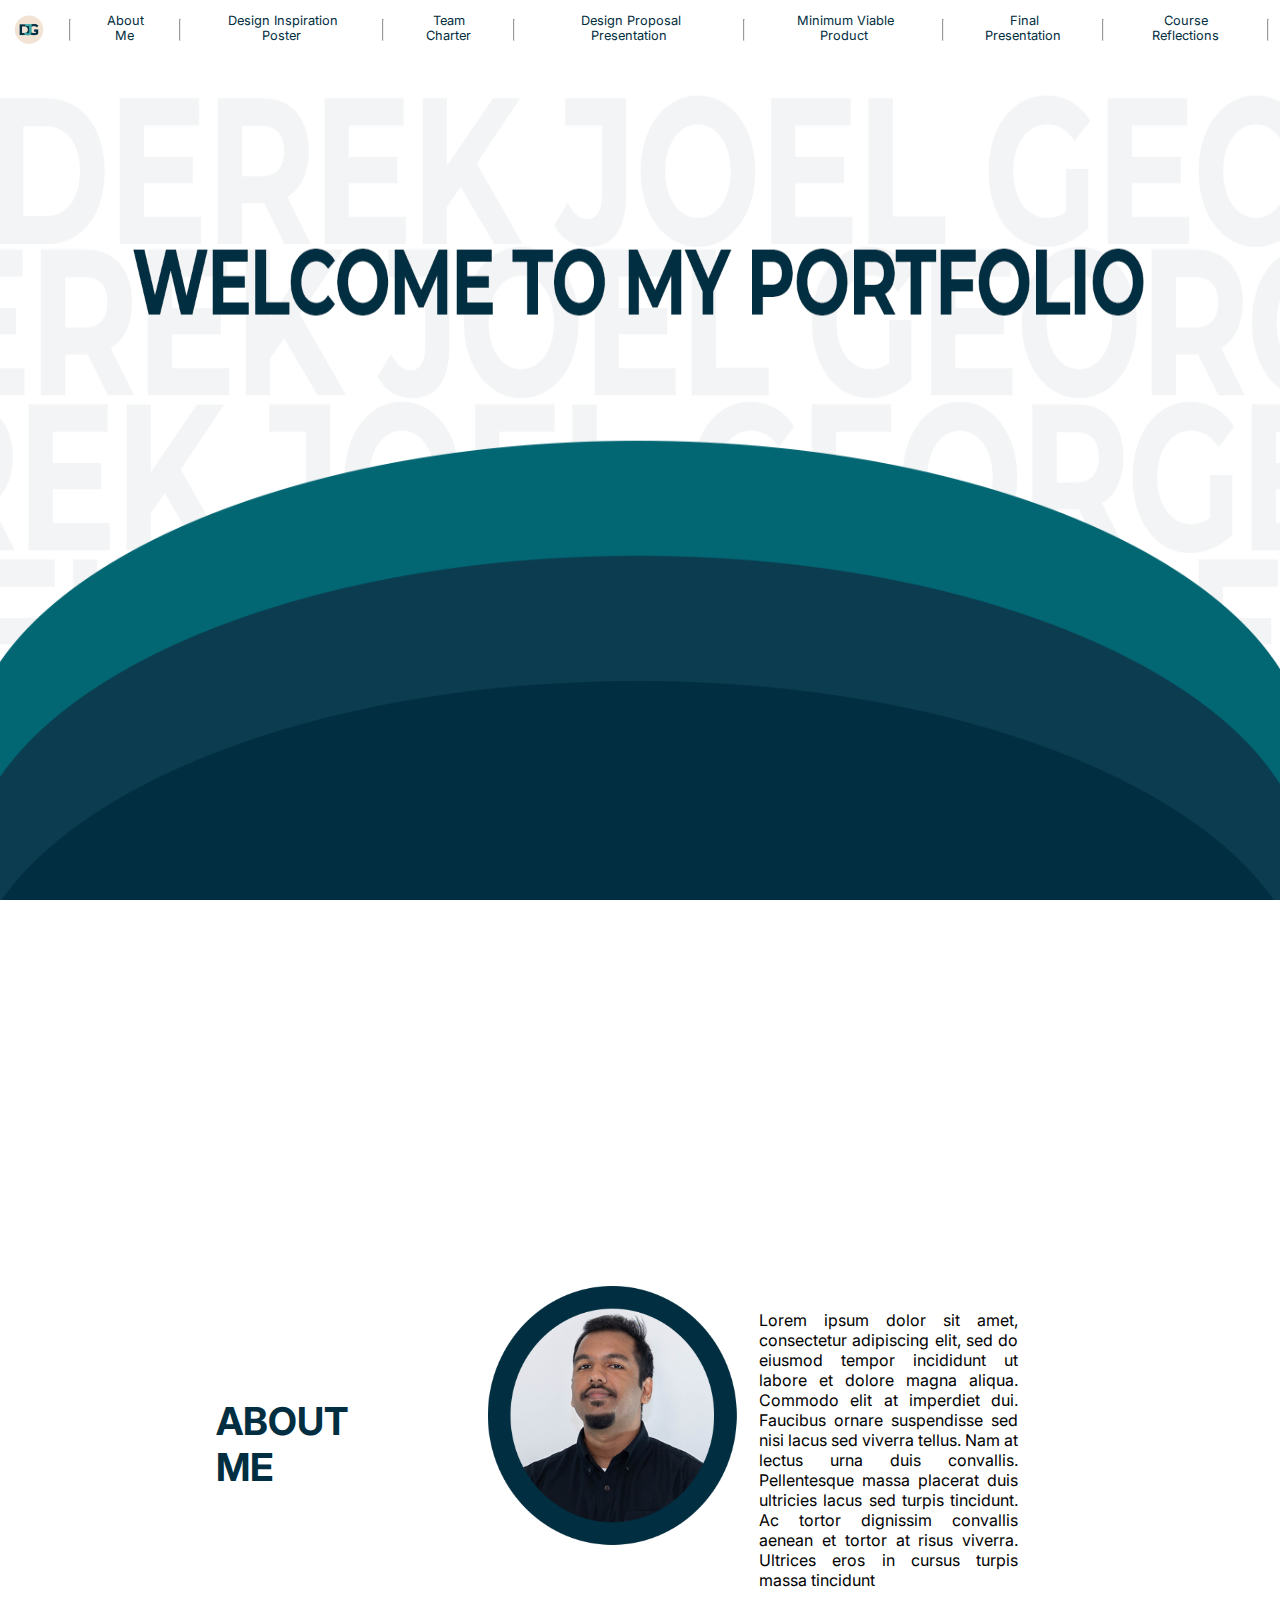
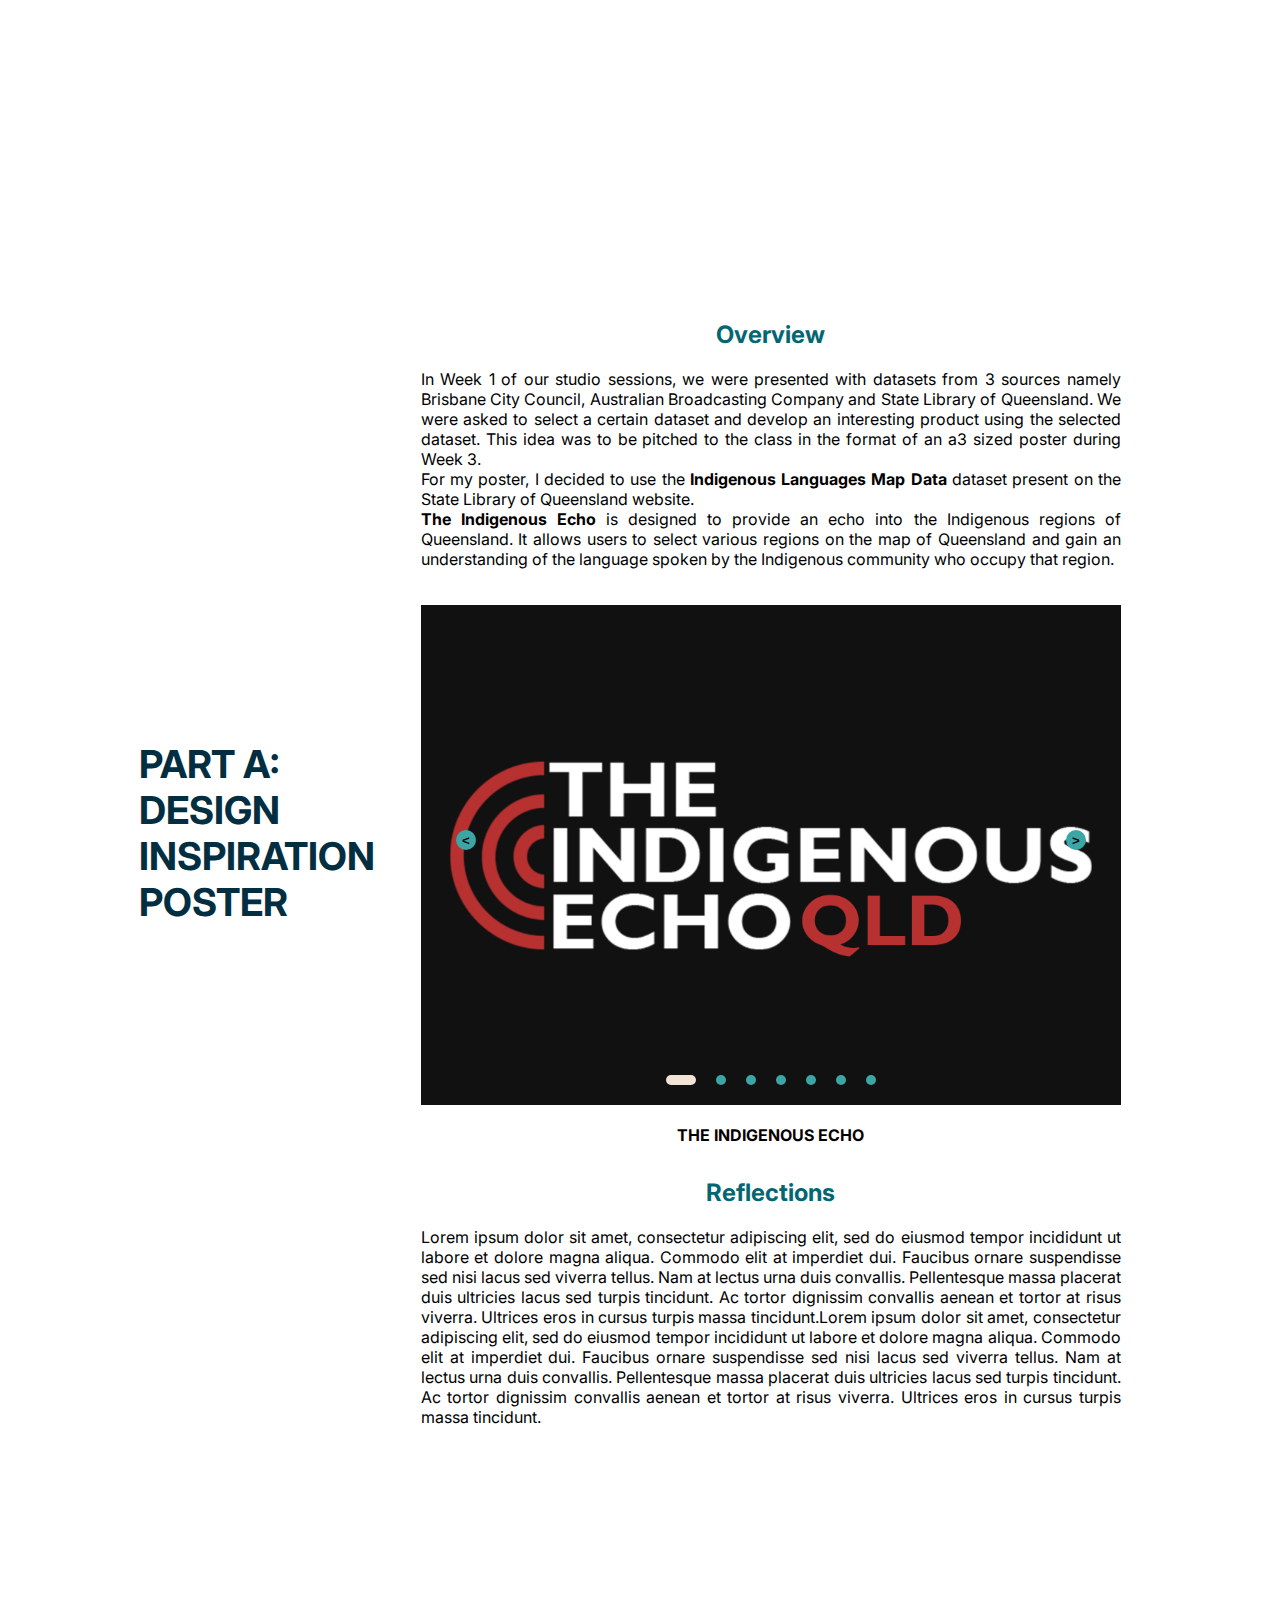
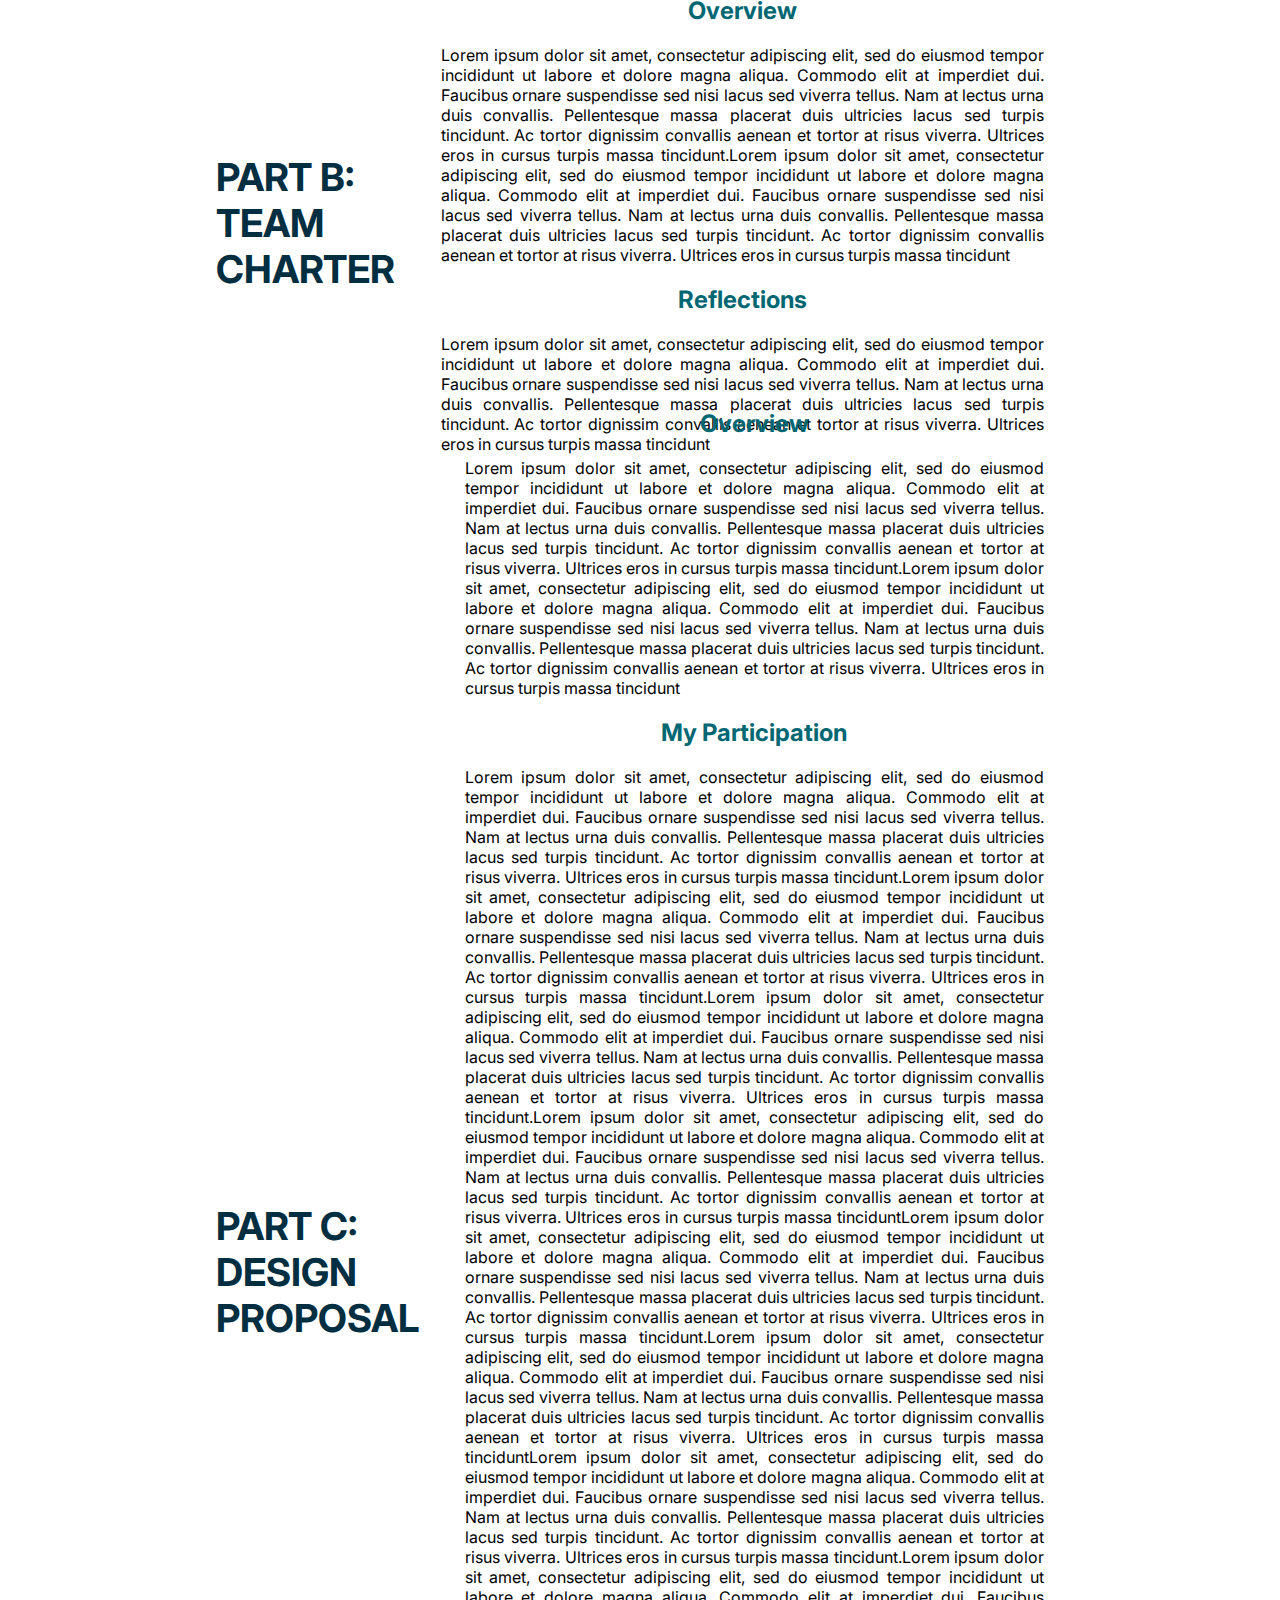
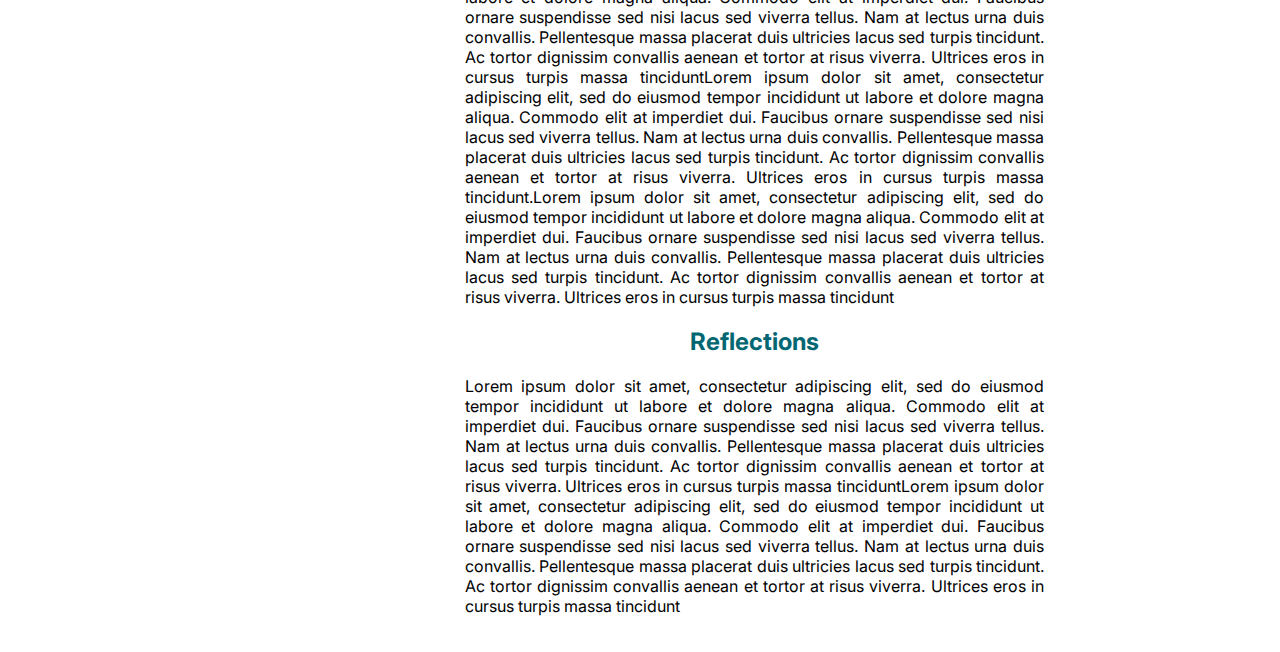
==== commit 51536dac: "Coverpage" ====
--- a/index.html
+++ b/index.html
@@ -22,7 +22,7 @@
                 <hr>
                 <li><a href="#about-me">About Me</a></li>
                 <hr>
-                <li><a href="#individual-poster">Individual Poster</a></li>
+                <li><a href="#individual-poster">Design Inspiration Poster</a></li>
                 <hr>
                 <li><a href="#team-charter">Team Charter</a></li>
                 <hr>
@@ -36,6 +36,7 @@
                 <hr>
             </ul>
         </nav>
+        <img src="images/BANNER.png" style="width:100%;height: 100vh;" >
         <div class="grid-row m0">
             <div class="col-2"></div>
             <div class="col-8 center">
@@ -56,18 +57,16 @@
                     </div>
                 </section>
                 <section  class="container">
-                    <h1 class="left mr2">PART A: INDIVIDUAL POSTER</h1>
+                    <h1 class="left mr2">PART A: DESIGN INSPIRATION POSTER</h1>
                     <div class="centered-content">
                         <h2 class="pt6" id="individual-poster">Overview</h2>
-                        <p class="justify">Lorem ipsum dolor sit amet, consectetur adipiscing elit, sed do eiusmod tempor incididunt ut labore et 
-                            dolore magna aliqua. Commodo elit at imperdiet dui. Faucibus ornare suspendisse sed nisi lacus sed viverra 
-                            tellus. Nam at lectus urna duis convallis. Pellentesque massa placerat duis ultricies lacus sed turpis 
-                            tincidunt. Ac tortor dignissim convallis aenean et tortor at risus viverra. Ultrices eros in cursus turpis
-                            massa tincidunt.Lorem ipsum dolor sit amet, consectetur adipiscing elit, sed do eiusmod tempor incididunt ut labore et 
-                            dolore magna aliqua. Commodo elit at imperdiet dui. Faucibus ornare suspendisse sed nisi lacus sed viverra 
-                            tellus. Nam at lectus urna duis convallis. Pellentesque massa placerat duis ultricies lacus sed turpis 
-                            tincidunt. Ac tortor dignissim convallis aenean et tortor at risus viverra. Ultrices eros in cursus turpis
-                            massa tincidunt
+                        <p class="justify">In Week 1 of our studio sessions, we were presented with datasets from 3 sources namely Brisbane City Council, Australian Broadcasting Company and
+                            State Library of Queensland. We were asked to select a certain dataset and develop an interesting product using the selected dataset. This idea was to be pitched to the 
+                            class in the format of an a3 sized poster during Week 3. <br>
+                            For my poster, I decided to use the <b>Indigenous Languages Map Data</b> dataset present on the State Library of Queensland website. <br>
+                            <b>The Indigenous Echo</b> is designed to provide an echo into the Indigenous regions of Queensland. It allows users to select various regions on the map of Queensland and gain 
+                            an understanding of the language spoken by the Indigenous community who occupy that region. <br>
+                              
                         </p>
                         <br>
                         <div class="slider">
@@ -95,8 +94,8 @@
                                 </div>
                             </div>
                             <div class="buttons">
-                                <button id="prev"><<</button>
-                                <button id="next">>></button>
+                                <button id="prev"><</button>
+                                <button id="next">></button>
                             </div>
                             <ul class="dots">
                                 <li class="active"></li>
--- a/index.css
+++ b/index.css
@@ -170,4 +170,8 @@
 h1{
     font-size: 3vw;
     color: var(--b4);
+}
+
+h2{
+    color: var(--b2);
 }--- a/slideshow.css
+++ b/slideshow.css
@@ -39,11 +39,11 @@
     justify-content: space-between;
 }
 .slider .buttons button{
-    width: 50px;
-    height: 50px;
+    width: 20px;
+    height: 20px;
     border-radius: 50%;
     background-color: var(--b1);
-    color: var(--b4);
+    color: black;
     border: none;
     /* font-family: monospace; */
     font-weight: bold;
